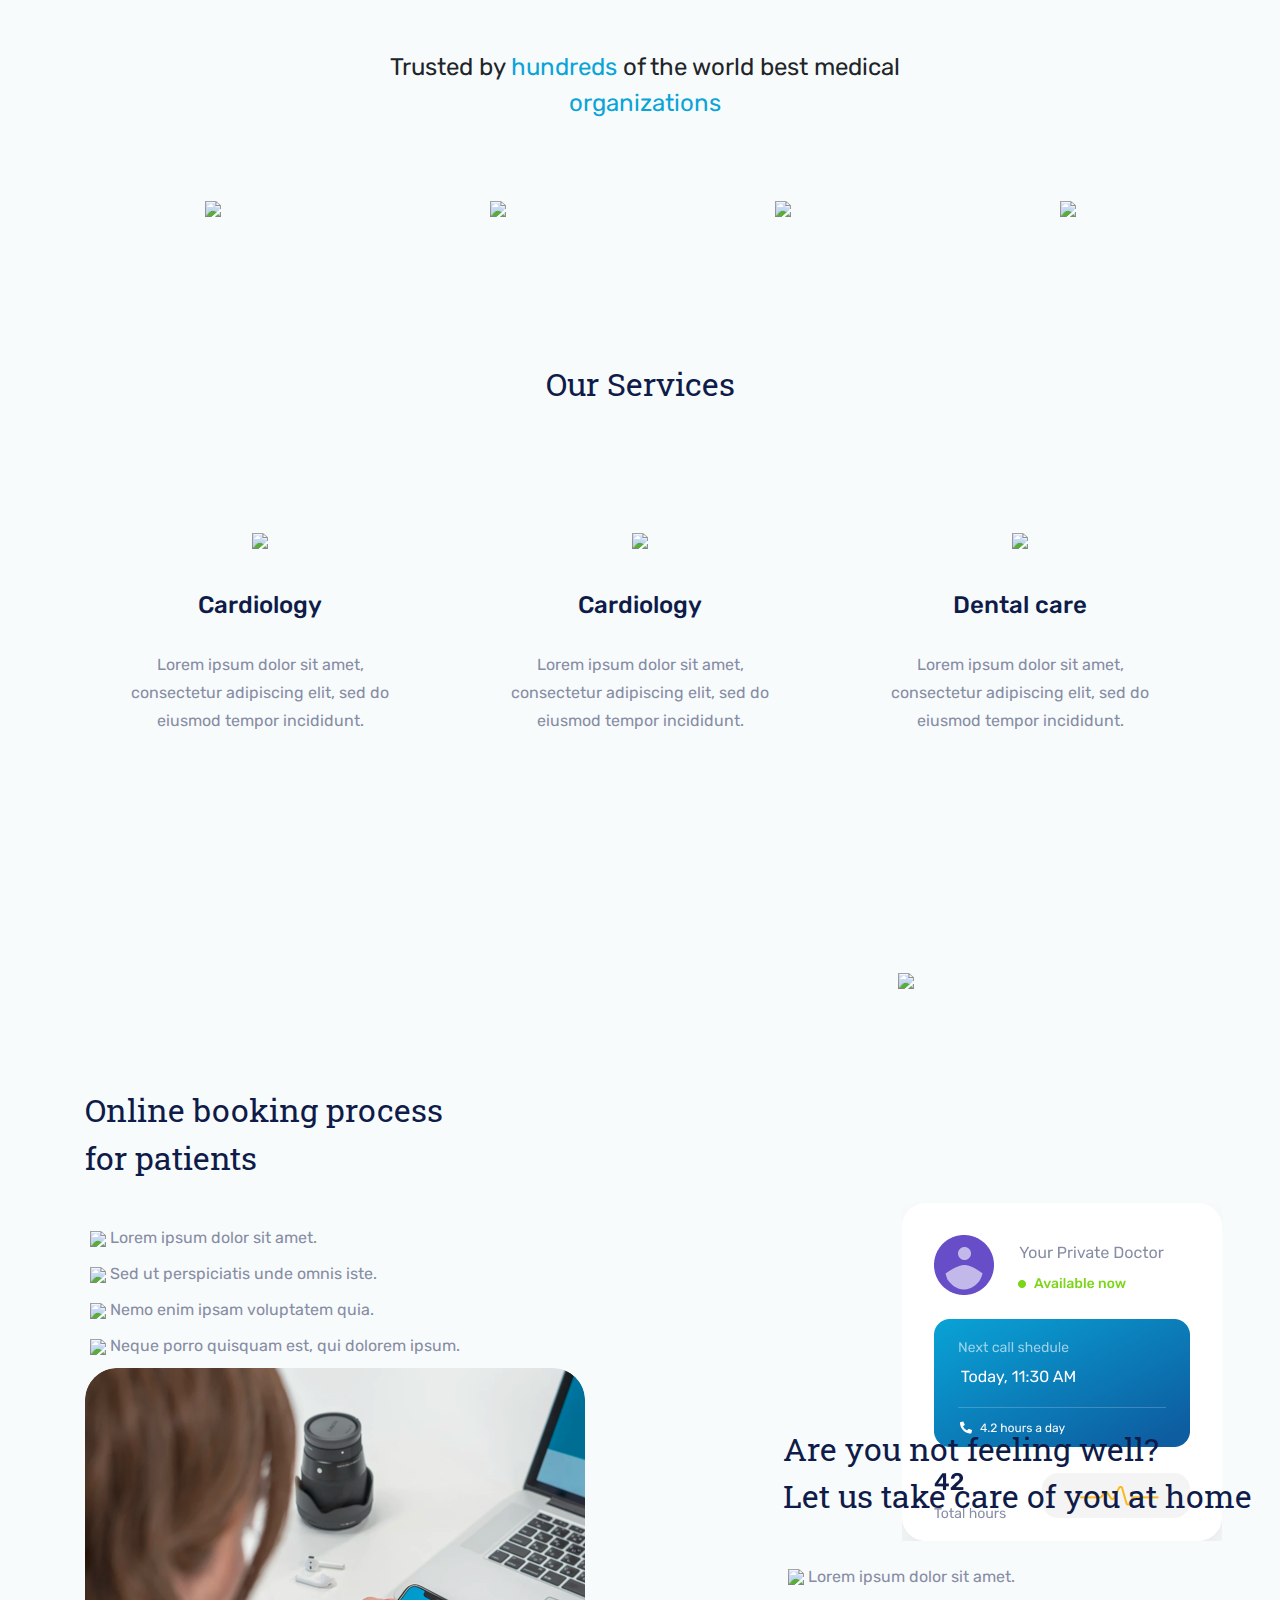
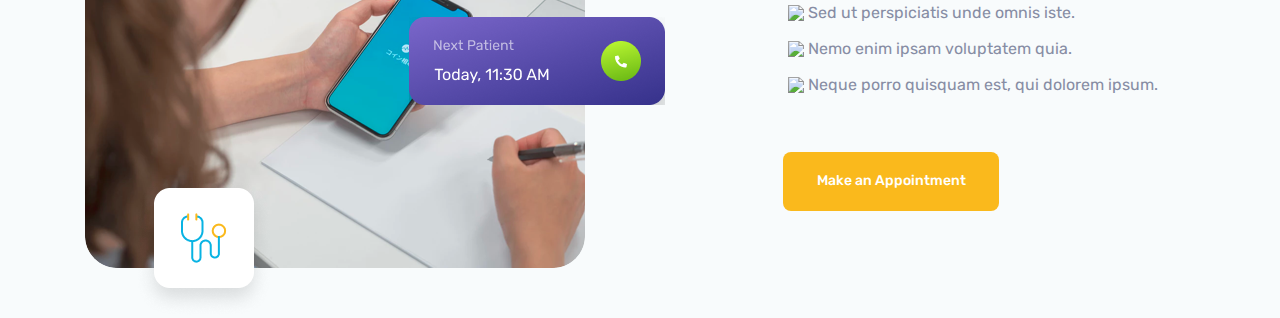
==== BodyHome.html @ 1191793e "BodyHome Parte 3" ====
<!DOCTYPE html>
<html lang="es-MX">
<head>
	<meta charset="UTF-8">
	<meta name="viewport" content="width=device-width, initial-scale=1.0">
	<title>HomeHealth</title>
	<link rel="stylesheet" href="https://stackpath.bootstrapcdn.com/bootstrap/4.5.2/css/bootstrap.min.css">
	<link rel="preconnect" href="https://fonts.gstatic.com">
	<link href="https://fonts.googleapis.com/css2?family=Roboto+Slab&family=Rubik:wght@400;500;700&display=swap" rel="stylesheet">
	<link rel="stylesheet" href="css/BodyHomeStyles.css">
</head>
<body>
	<div class="marcas">
		<div class="container">
			<div class="col-sm-6 offset-sm-3 text-center">
				
			<p id="Trusted">Trusted by <abc>hundreds</abc> of the world best
medical <abc>organizations</abc> </p>
			<div class="col-sm-3"></div>			
			</div>
		</div>
		<div class="container">
			<div class="row">
				
			<div class="col-sm-3 text-center">
				<img src="imagenes/marca_1.png">
			</div>
			<div class="col-sm-3 text-center">
				<img src="imagenes/marca_2.png">
			</div>
			<div class="col-sm-3 text-center">
				<img src="imagenes/marca_3.png">
			</div>
			<div class="col-sm-3 text-center">
				<img src="imagenes/marca_4.png">
			</div>
			</div>
		</div>
		<div class="our-service">
			
		<div class="container">
			<div class="col-sm-12 text-center">
				<h5>Our Services</h5>
			</div>
			<div class="row">
				<div class="col-sm-4 text-center"><img src="imagenes/servicio_1.png"></div>
				<div class="col-sm-4 text-center"><img src="imagenes/servicio_2.png"></div>
				<div class="col-sm-4 text-center"><img src="imagenes/servicio_3.png"></div>
			</div>
			<div class="row">
				<div class="col-sm-4 text-center">
					<h4>Cardiology</h4>
					<p>Lorem ipsum dolor sit amet, consectetur adipiscing elit, sed do eiusmod tempor incididunt.</p>
				</div>
				<div class="col-sm-4 text-center">
					<h4>Cardiology</h4>
					<p>Lorem ipsum dolor sit amet, consectetur adipiscing elit, sed do eiusmod tempor incididunt.</p>
				</div>
				<div class="col-sm-4 text-center">
					<h4>Dental care</h4>
					<p>Lorem ipsum dolor sit amet, consectetur adipiscing elit, sed do eiusmod tempor incididunt.</p>
				</div>
			</div>
		</div>
		</div>
	</div>
	<div class="Process">
		<div class="process_1">
			<div class="container">
				<div class="row">
					<div class="col-sm-4">
						<h4>Online booking process for patients</h4>
						<h5><img src="imagenes/palomita.png"> Lorem ipsum dolor sit amet.</h5>
						<h5><img src="imagenes/palomita.png"> Sed ut perspiciatis unde omnis iste.</h5>
						<h5><img src="imagenes/palomita.png"> Nemo enim ipsam voluptatem quia.</h5>
						<h5><img src="imagenes/palomita.png"> Neque porro quisquam est, qui dolorem ipsum.</h5>
					</div>
					<div class="col-sm-6 offset-sm-2 text-center">						
						<img id="doc" src="imagenes/Mask.png">
					</div>
						<img id="temporal" src="imagenes/temporal.png">
				</div>
			</div>
		</div>
		<div class="process_2">
			<div class="container">
				<div class="row">
						<div class="col-sm-7">						
						<img src="imagenes/Mask_2.png">
					</div>
					<div class="col-sm-5">
						<h4 id="feeling">Are you not feeling well? </h4>
						<h4>Let us take care of you at home</h4>
						<h5><img src="imagenes/palomita.png"> Lorem ipsum dolor sit amet.</h5>
						<h5><img src="imagenes/palomita.png"> Sed ut perspiciatis unde omnis iste.</h5>
						<h5><img src="imagenes/palomita.png"> Nemo enim ipsam voluptatem quia.</h5>
						<h5><img src="imagenes/palomita.png"> Neque porro quisquam est, qui dolorem ipsum.</h5>
						<h3>Make an Appointment</h3>
					</div>
					<img id="esteto" src="imagenes/esteto.png">
					<img id="temporal_2" src="imagenes/temporal_2.png">
				</div>
			</div>
		</div>
	</div>


</body>
</html>
---- css/BodyHomeStyles.css ----
body{
		background: rgba(141, 186, 201, 0.06)
}
.marcas{
	font-family: 'Rubik', sans-serif;
	font-size: 24px;
	font-weight: 400px;
}

#Trusted{
	margin-top: 9.4%;
	margin-left: 1.8%;
}
.marcas abc{
	color: #09A4D8;
	font-weight: 700px;
}
.marcas img{
	margin-top: 25%;
	margin-bottom: 2.7%;
}
.our-service h5 {
	margin-top: 13.1%;
	font-family: 'Roboto Slab', serif;
	font-weight: normal;
	font-size: 32px;
	color: #0F1C49;
}
.our-service img{
	margin-top: 34.6%;
}
.our-service h4{
	color: #0F1C49;
	margin-top: 9.2%;
	margin-bottom: 9%

}
.our-service p{
	color: #878DA4;
	font-size: 16px;
	font-weight: 400px;
	margin-bottom: 68%;
	line-height: 28px;
	width: 80%;
	margin-left: 10%;
}
.process_1 h4{
	color: #0F1C49;
	line-height: 48px;
	font-size: 32px;
	font-weight: normal;
	font-family: 'Roboto Slab', serif; 
	width: 110%;
	margin-bottom: 12%;
	margin-top: 32.4%;
}
.process_1 h5{
	font-size: 16px;
	font-weight: normal;
	font-family: 'Rubik', sans-serif;
	color: rgba(135, 141, 164, 1);
	width: 115%; 
	line-height: 28px;
	margin-left: 1.5%;
}
#doc{
 margin-left: -7%;
 margin-bottom: 41%;
}
#temporal{
 position: absolute;
 right: 4.5%;
 margin-top: 18%;
}
.process_2 h4{
	color: #0F1C49;
	line-height: 48px;
	font-size: 32px;
	font-weight: normal;
	font-family: 'Roboto Slab', serif; 
	margin-left: 7.5%;
	width: 110%;
	margin-bottom: 9.5%;
}
#feeling{
	margin-top: 12.7%;
	margin-bottom: -.1%;
}
.process_2 h5{
	font-size: 16px;
	font-weight: normal;
	font-family: 'Rubik', sans-serif;
	color: rgba(135, 141, 164, 1);
	line-height: 28px;
	margin-left: 8.6%;
}
.process_2 h3{
	color: #FFFFFF;
	font-size: 14px;
	font-family: 'Rubik', sans-serif;
	font-weight: 500px;
	background-color: #FAB91C;
	padding-right: 7%;
	padding-left: 7%;
	position: absolute;
	margin-left: 7%;
	padding-top: 4.5%;
	padding-bottom: 4.4%;
	margin-top: 9.5%;
	border-radius: 8px;
}
.process_2 h3:hover{
	color: #08B3E3;

}
#esteto{
	position: absolute;
	margin-top: 32%;
	margin-left: 5%;
}
#temporal_2{
	position: absolute;
	margin-top: 19.4%;
	margin-left: 26.5%;
}
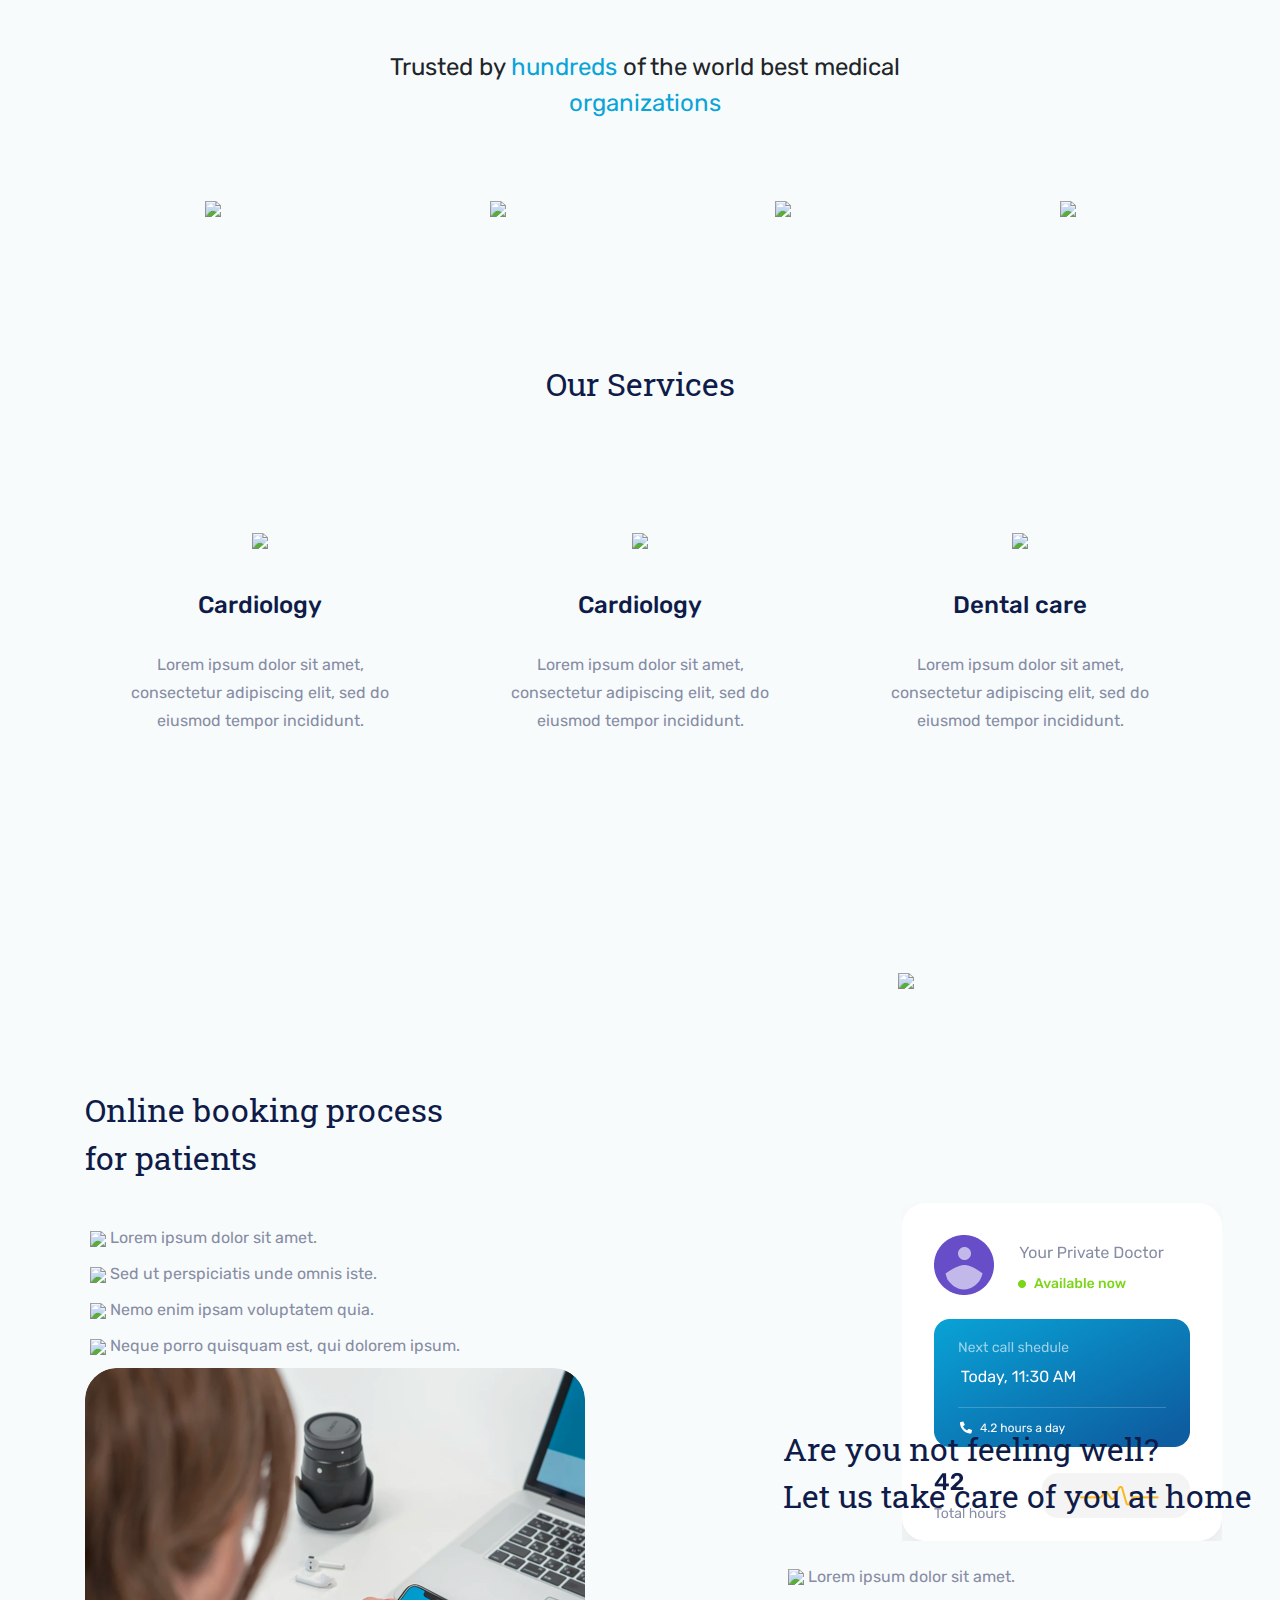
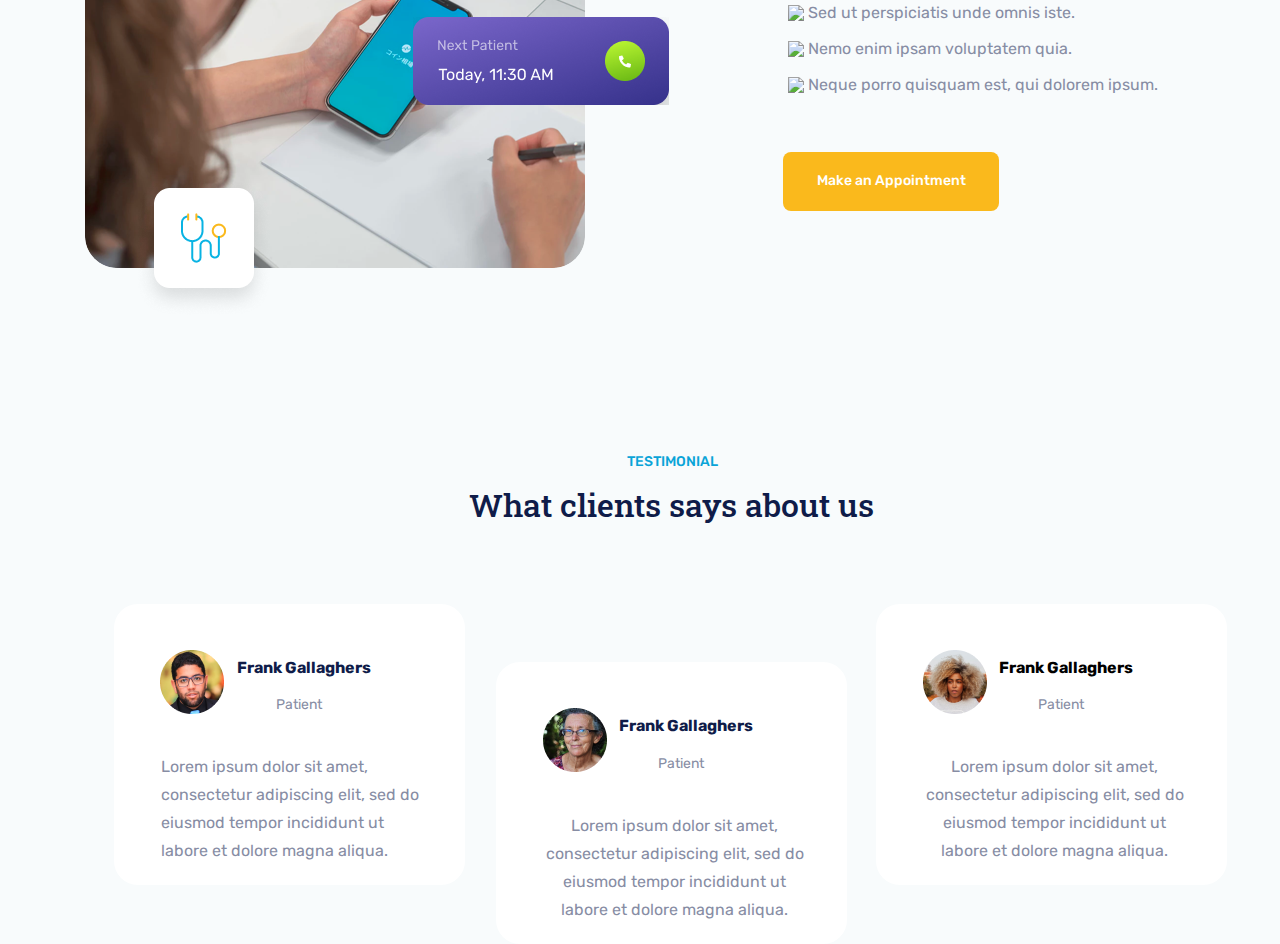
==== commit 7035fc5e: "Merge branch 'main' of https://github.com/Software-del-primer-cuatrimestre/Proyecto-de-Sketch-del-3e" ====
--- a/BodyHome.html
+++ b/BodyHome.html
@@ -103,6 +103,53 @@
 			</div>
 		</div>
 	</div>
+	<div class="testimonial">
+
+		<div class="container">
+			<div class="col-sm-12 text-center">
+				<h5>TESTIMONIAL</h5>
+			</div>
+			<div class="col-sm-12 text-center">
+				<h4>What clients says about us</h4>
+			</div>
+		</div>
+		<div class="container-fluid">
+				<div class="row cards">
+  <div class="col-sm-4">
+    <div id="card_1" class="card">
+      <div class="card-body">
+      	<img id="frank_1" src="imagenes/Frank.png">
+        <h5 class="card-title text-center">Frank Gallaghers</h5>
+        <h4 class="card-title text-center">Patient</h4>
+        <p class="card-text">Lorem ipsum dolor sit amet, consectetur adipiscing elit, sed do eiusmod tempor incididunt ut labore et dolore magna aliqua. </p>
+      </div>
+    </div>
+  </div>
+  <div class="col-sm-4">
+    <div id="card_2" class="card">
+      <div class="card-body">
+      	<img id="frank_1" src="imagenes/Frank_2.png">
+        <h5 class="card-title text-center">Frank Gallaghers</h5>
+        <h4 class="card-title text-center">Patient</h4>
+        <p class="card-text text-center">Lorem ipsum dolor sit amet, consectetur adipiscing elit, sed do eiusmod tempor incididunt ut labore et dolore magna aliqua. </p>
+      </div>
+    </div>
+  </div>
+  <div class="col-sm-4">
+    <div id="card_3" class="card">
+      <div class="card-body">
+      	<img id="frank_1" src="imagenes/Frank_3.png">
+        <h5 class="card-title text-center">Frank Gallaghers</h5>
+        <h4 class="card-title text-center">Patient</h4>
+        <p class="card-text text-center">Lorem ipsum dolor sit amet, consectetur adipiscing elit, sed do eiusmod tempor incididunt ut labore et dolore magna aliqua. </p>
+      </div>
+    </div>
+  </div>
+</div>	
+			</div>
+
+		</div>
+	</div>
 
 
 </body>
--- a/css/BodyHomeStyles.css
+++ b/css/BodyHomeStyles.css
@@ -121,5 +121,80 @@
 #temporal_2{
 	position: absolute;
 	margin-top: 19.4%;
-	margin-left: 26.5%;
+	margin-left: 26.8%;
+}
+.testimonial h5{
+	color: #09A4D8;
+	line-height: 24px;
+	font-size: 14px;
+	font-weight: 500px;
+	font-family: 'Rubik', sans-serif; 
+	margin-top: 16.8%;
+	margin-left: 6%;
+}
+.testimonial h4{
+	color: #0F1C49;
+	line-height: 48px;
+	font-family: 'Roboto Slab', serif; 
+	font-size: 32px;
+	font-weight: 400px;
+	margin-top: -.1%; 
+	margin-left: 5.8%;
+}
+#frank_1{
+	position: absolute;
+	margin-top: 7.4%;
+	margin-left: 7.5%;
+}
+.card h5{
+	color: #0F1C49;
+	font-size: 16px;
+	font-weight: bold;
+	line-height: 28px;
+	font-family: 'Rubik', sans-serif; 
+	margin-top: 9.7%;
+	margin-left: 9%; 
+}
+#card_3 h5{
+	font-weight: 500px;
+	color: #000000;
+}
+.card h4{
+	color: #878DA4;
+	font-size: 14px;
+	font-weight: normal;
+	line-height: 24px;
+	font-family: 'Rubik', sans-serif;  
+}
+.card p{
+	color: #878DA4;
+	font-size: 16px;
+	font-weight: normal;
+	font-family: 'Rubik', sans-serif;   
+	line-height: 28px;
+	margin-top: 11.5%;
+	margin-left: 8.5%;
+	width: 85%;
+}
+.cards {
+	margin-top: 6%;
+}
+.card{
+	width: 88.5%;
+}
+#card_1{
+	margin-left: 25%;
+	border: transparent;
+	border-radius: 24px;
+}
+#card_2{
+	margin-left: 13.75%;
+	margin-top: 14.7%;
+	border: transparent;
+	border-radius: 24px;
+}
+#card_3{
+	margin-left: 2%;
+	border: transparent;
+	border-radius: 24px;
 }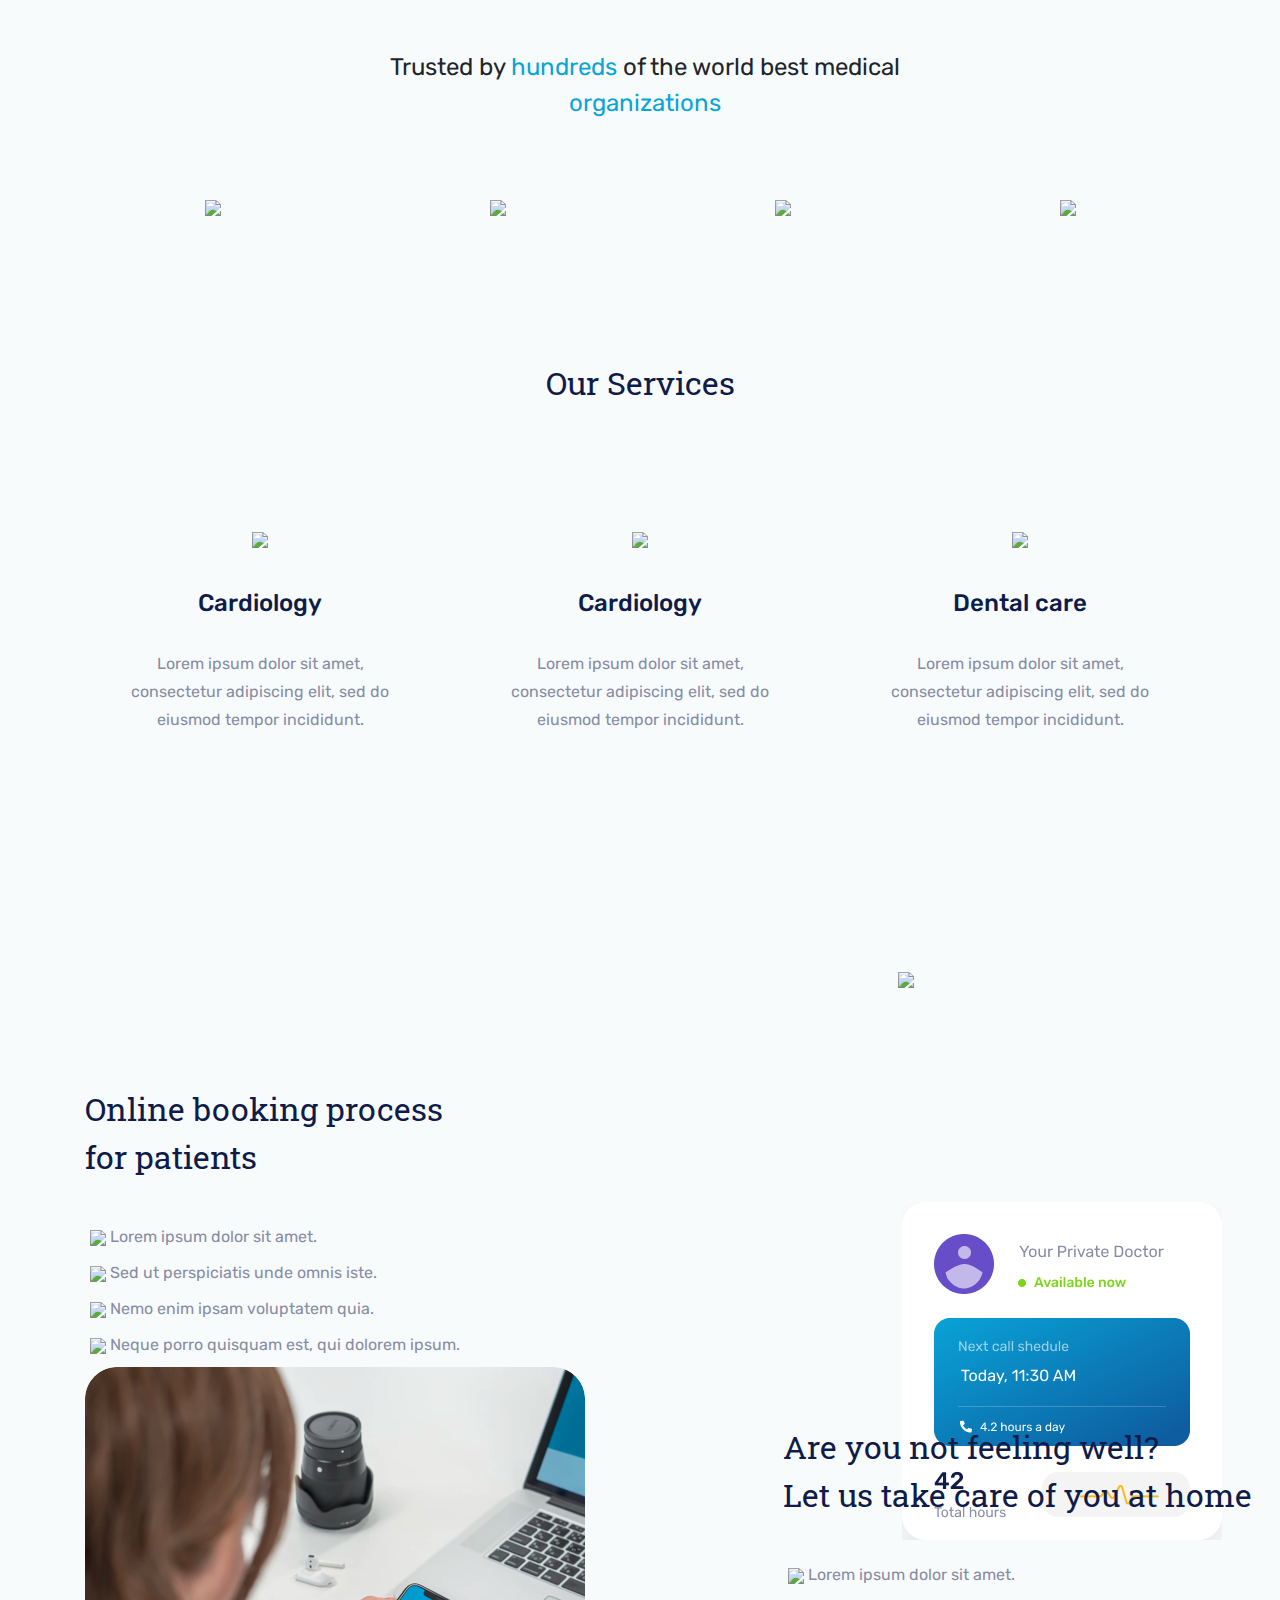
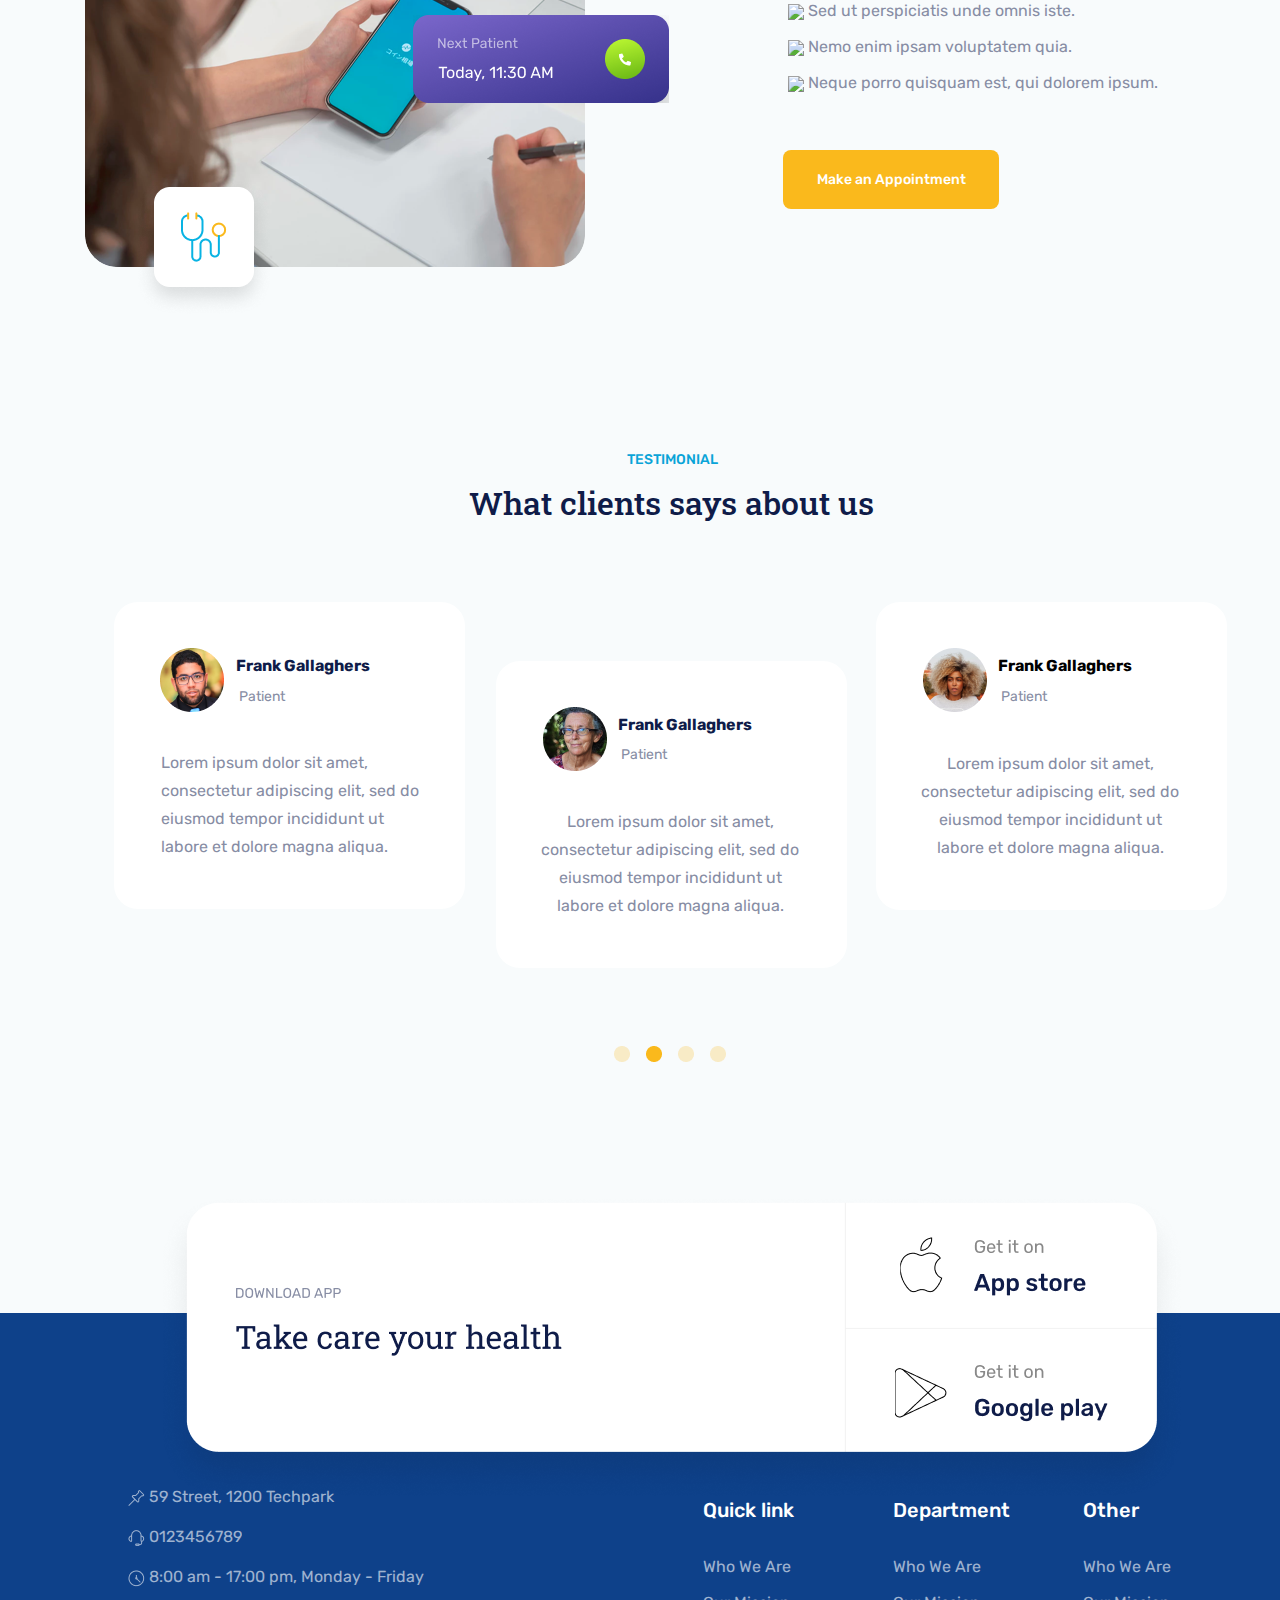
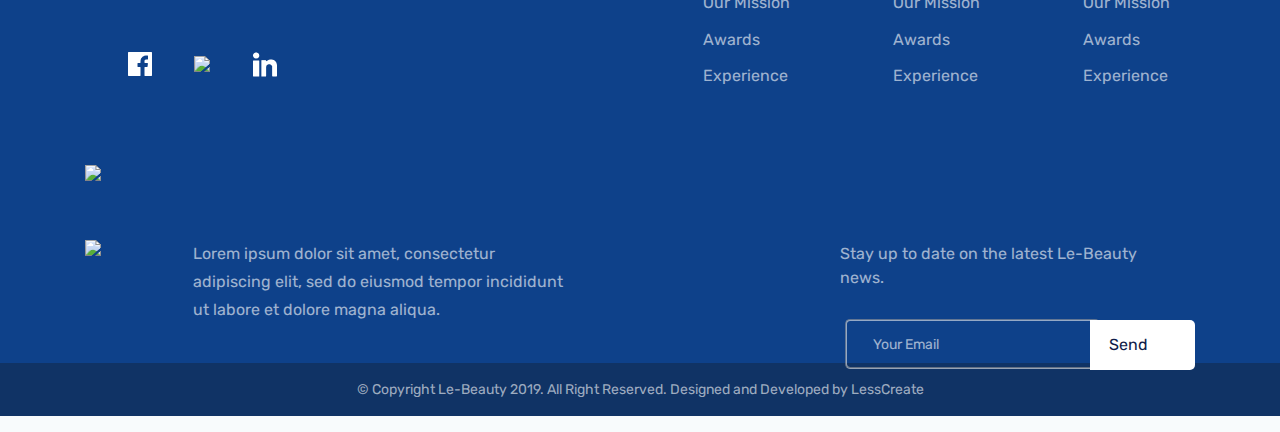
==== commit d30c26cb: "BodyHome Parte 5" ====
--- a/BodyHome.html
+++ b/BodyHome.html
@@ -48,15 +48,15 @@
 				<div class="col-sm-4 text-center"><img src="imagenes/servicio_3.png"></div>
 			</div>
 			<div class="row">
+				<div id="Cardiology" class="col-sm-4 text-center">
+					<h4>Cardiology</h4>
+					<p>Lorem ipsum dolor sit amet, consectetur adipiscing elit, sed do eiusmod tempor incididunt.</p>
+				</div>
 				<div class="col-sm-4 text-center">
 					<h4>Cardiology</h4>
 					<p>Lorem ipsum dolor sit amet, consectetur adipiscing elit, sed do eiusmod tempor incididunt.</p>
 				</div>
-				<div class="col-sm-4 text-center">
-					<h4>Cardiology</h4>
-					<p>Lorem ipsum dolor sit amet, consectetur adipiscing elit, sed do eiusmod tempor incididunt.</p>
-				</div>
-				<div class="col-sm-4 text-center">
+				<div id="Dental" class="col-sm-4 text-center">
 					<h4>Dental care</h4>
 					<p>Lorem ipsum dolor sit amet, consectetur adipiscing elit, sed do eiusmod tempor incididunt.</p>
 				</div>
@@ -147,7 +147,100 @@
   </div>
 </div>	
 			</div>
-
+			<div class="puntos">
+				
+			<div class="container">
+				<div class="col-sm-12 text-center">
+					
+				<img src="imagenes/puntos.png">
+				</div>
+			</div>
+			</div>
+			<div class="apps">
+				<div class="container">
+					    <div class="col-sm-11 offset-sm-1">
+					    	<img src="imagenes/apps_temporal.png">
+						</div>
+				</div>
+			</div>
+
+		</div>
+	</div>
+		<div class="BottomHome">
+		<div class="container">
+			<div class="info">
+					<p><img src="imagenes/mark.png">  59 Street, 1200 Techpark</p>
+					<p><img src="imagenes/phone.png">  0123456789</p>
+					<p><img src="imagenes/clock.png"> 8:00 am - 17:00 pm, Monday - Friday</p>
+				<div class="redes_sociales">
+					<img src="imagenes/facebook.png"> <img src="imagenes/insta.png"> <img src="imagenes/Linkedin.png">
+				</div>
+			</div>
+			<div class="row columnas">
+				<div class="col-sm-6">
+				</div>
+				<div class="col-sm-6">
+					<div class="row">
+						<div class="col-sm-3 offset-sm-1">
+							<h4>Quick link</h4>
+							<p>Who We Are</p>
+							<p>Our Mission</p>
+							<p>Awards</p>
+							<p>Experience</p>
+						</div>
+						<div class="col-sm-3 offset-sm-1">
+							<h4>Department</h4>
+							<p>Who We Are</p>
+							<p>Our Mission</p>
+							<p>Awards</p>
+							<p>Experience</p>
+						</div>
+						<div class="col-sm-3 offset-sm-1">
+							<h4>Other</h4>
+							<p>Who We Are</p>
+							<p>Our Mission</p>
+							<p>Awards</p>
+							<p>Experience</p>
+						</div>
+					</div>
+				</div>			
+			</div>
+			<div class="divisor">
+				<img src="imagenes/Rectangle.png">
+			</div>
+			<div class="seccion2">
+				<div class="stay_up">
+					<div class="col-sm-4 offset-sm-8">
+						<p>Stay up to date on the latest Le-Beauty news.</p>
+					</div>
+					<div class="row">
+						<div class="col-sm-3 offset-sm-8">
+						<p id="YourEmail">Your Email</p>
+							
+						</div>
+						<div class="col-sm-1">
+						<p id="Send">Send</p>
+							
+						</div>
+					</div>
+				</div>
+				<div class="row about_us">
+					
+				<div class="col-sm-1">
+					<img src="imagenes/logo.png">
+				</div>
+				<div class="col-sm-5">
+					<p id="Lorem"> Lorem ipsum  dolor  sit amet, consectetur  adipiscing elit, sed do eiusmod tempor incididunt ut labore et dolore magna aliqua. </p>
+				</div>
+				</div>
+			</div>
+		</div>
+	</div>
+	<div class="copyright">
+		<div class="container">
+			<div class="col-sm-12 text-center">
+				<p>© Copyright Le-Beauty 2019. All Right Reserved. Designed and Developed by LessCreate</p>
+			</div>
 		</div>
 	</div>
 
--- a/css/BodyHomeStyles.css
+++ b/css/BodyHomeStyles.css
@@ -16,7 +16,7 @@
 	font-weight: 700px;
 }
 .marcas img{
-	margin-top: 25%;
+	margin-top: 24.5%;
 	margin-bottom: 2.7%;
 }
 .our-service h5 {
@@ -44,6 +44,7 @@
 	width: 80%;
 	margin-left: 10%;
 }
+
 .process_1 h4{
 	color: #0F1C49;
 	line-height: 48px;
@@ -153,7 +154,7 @@
 	line-height: 28px;
 	font-family: 'Rubik', sans-serif; 
 	margin-top: 9.7%;
-	margin-left: 9%; 
+	margin-left: 8.5%; 
 }
 #card_3 h5{
 	font-weight: 500px;
@@ -165,6 +166,8 @@
 	font-weight: normal;
 	line-height: 24px;
 	font-family: 'Rubik', sans-serif;  
+	margin-top: -2.5%;
+	margin-left: -18%;
 }
 .card p{
 	color: #878DA4;
@@ -172,9 +175,10 @@
 	font-weight: normal;
 	font-family: 'Rubik', sans-serif;   
 	line-height: 28px;
-	margin-top: 11.5%;
-	margin-left: 8.5%;
+	margin-top: 13.2%;
+	margin-left: 7%;
 	width: 85%;
+	padding-bottom: 9%;
 }
 .cards {
 	margin-top: 6%;
@@ -197,4 +201,126 @@
 	margin-left: 2%;
 	border: transparent;
 	border-radius: 24px;
-}+}
+#card_1 p{
+	margin-left: 8.5%;
+	margin-top: 13%;
+}
+.puntos img{
+	margin-top: 7.2%;
+	margin-left: 5.5%;
+}
+.apps{
+	position: relative;
+}
+.apps img {
+	position: absolute;
+	z-index: 1;
+	margin-left: -3.6%;
+	margin-top: 12.8%;
+}
+.BottomHome {
+	margin-top: 19.6%;
+	background: #0E418A;
+	position: relative;
+	width: 100%;
+	height: 100%;
+	left: 0px;
+	font-family: 'Rubik', sans-serif;
+	font-weight: normal;
+	color: #FFFFFF;
+	font-size: 16px;
+}
+.BottomHome p{
+	opacity: 60%;
+}
+.BottomHome h4{
+	margin-top: 165%;	
+	margin-bottom: 27%;
+	font-size: 20px;
+}
+.columnas p{
+	margin-bottom: 10%;
+	line-height: 28px;
+	font-size: 16px;
+	font-weight: normal;
+	font-family: 'Rubik', sans-serif;
+	margin-bottom: 7.5%;
+
+}
+.info {
+	left: 10%;
+	position: absolute;
+	padding-top: 13.5%;
+	width: 30%;
+}
+.info img{
+	position: ;
+}
+.redes_sociales img{
+	padding-right: 10%;
+	margin-top: 12%;
+}
+.divisor img{
+	padding-top: 6%;
+}
+.about_us img{
+	margin-top: 90.5%;
+	margin-bottom: 165%;
+}
+.about_us p{
+	margin-top: 13.3%;
+	margin-left: 3%;
+	line-height: 28px;
+	width: 85%;
+}
+.seccion2{
+	position: relative;
+}
+.stay_up{
+	position: absolute;
+	width: 100%;
+	margin-top: 5.5%;
+	margin-bottom: 10%;
+}
+#YourEmail{
+	border-color: #FFFFFF;
+	border: groove;
+	border-width: 2px;
+	padding: 5%;
+	font-size: 14px;
+	border-radius: 5px;
+	margin-top: 5%;
+	padding-left: 10%;
+	padding-right: 50%;
+}
+#Send{
+	background: #FFFFFF;
+	color: #0F1C49;
+	opacity: 100%;
+	margin-top: 21%;
+	padding-top: 20%;
+	padding-bottom: 20%;
+	padding-left: 30%;
+	padding-right: 0%;
+	margin-left: -62%;
+	font-weight: 500px;
+	border-top-right-radius: 5px;
+	border-bottom-right-radius: 5px;
+}
+#Lorem {
+ 	margin-right: 13%
+ 	font-size: 16px;
+}
+.copyright{
+	background: #103365;
+	height: 100%;
+}
+.copyright p{
+	padding-top: 1.5%;
+	padding-bottom: 1.5%;
+	font-size: 14px;
+	color: rgba(255, 255, 255, 0.6);
+	font-weight: normal;
+	font-family: 'Rubik', sans-serif; 
+}
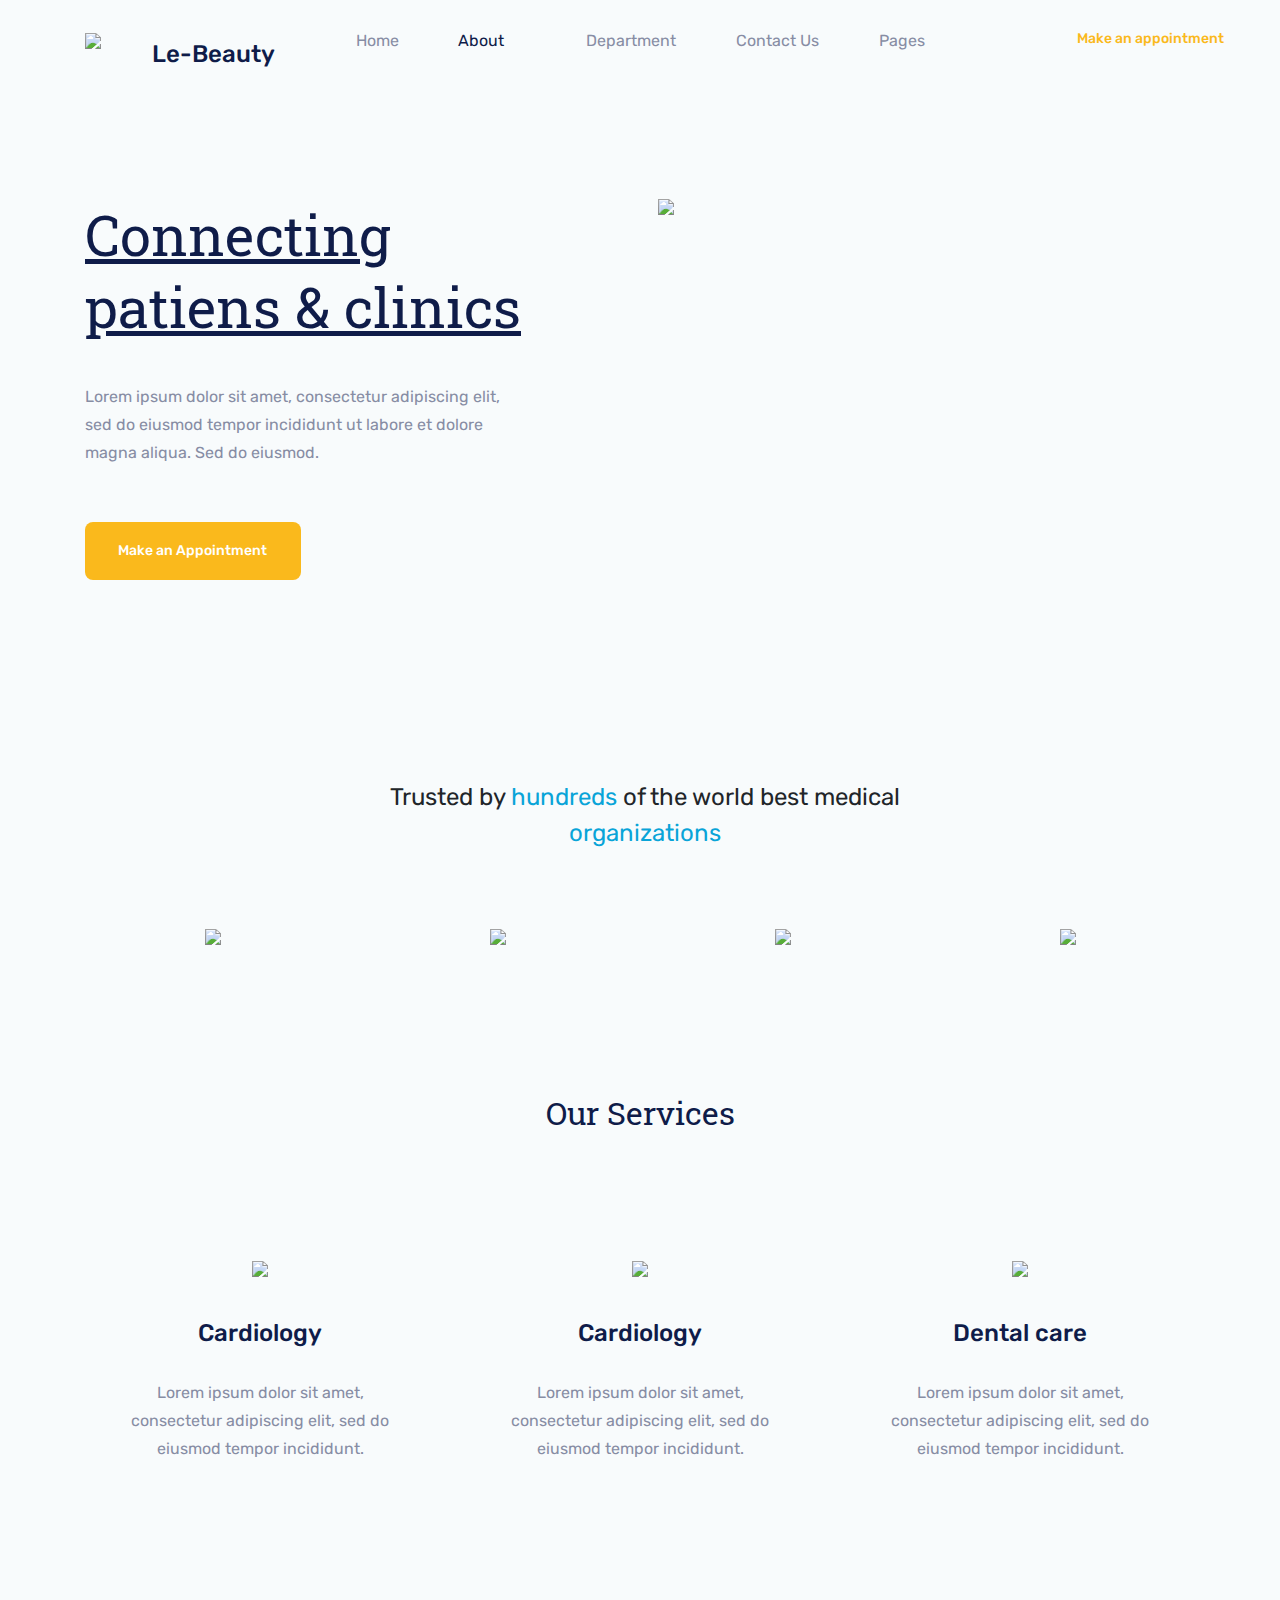
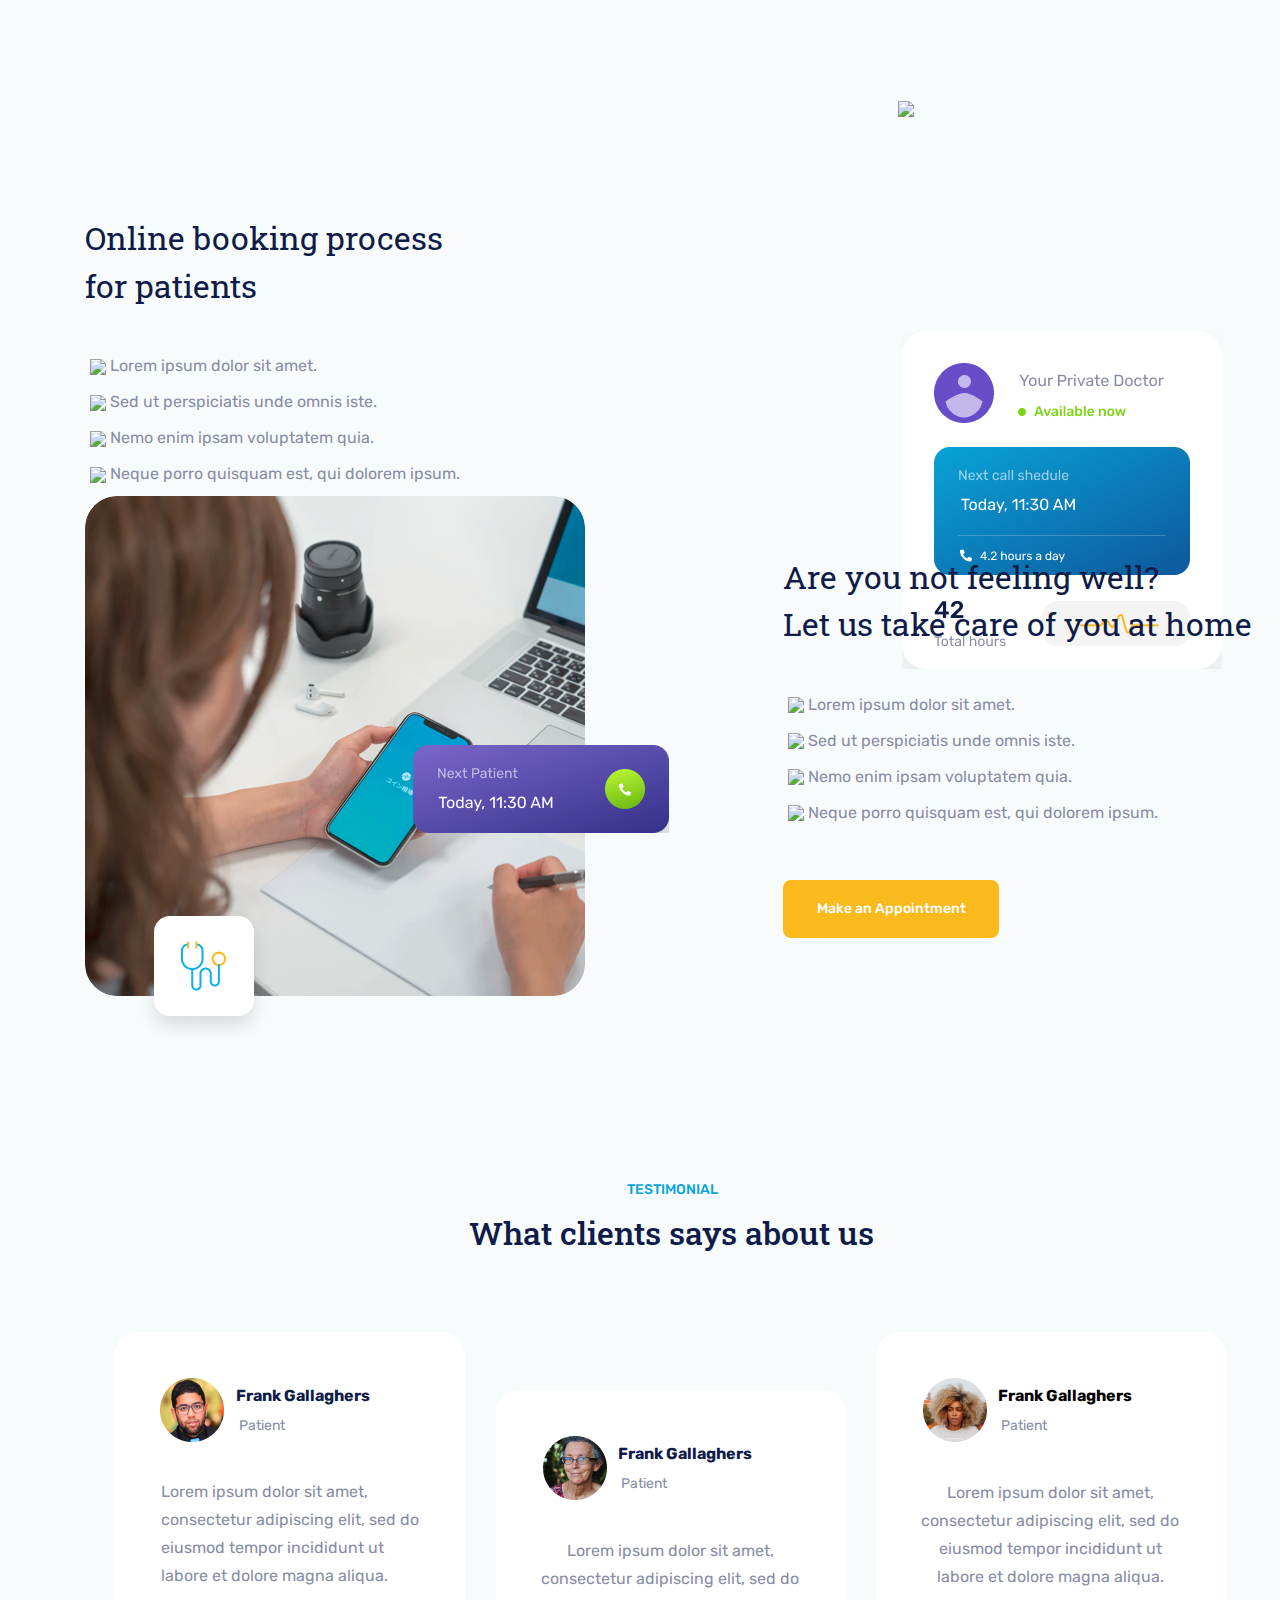
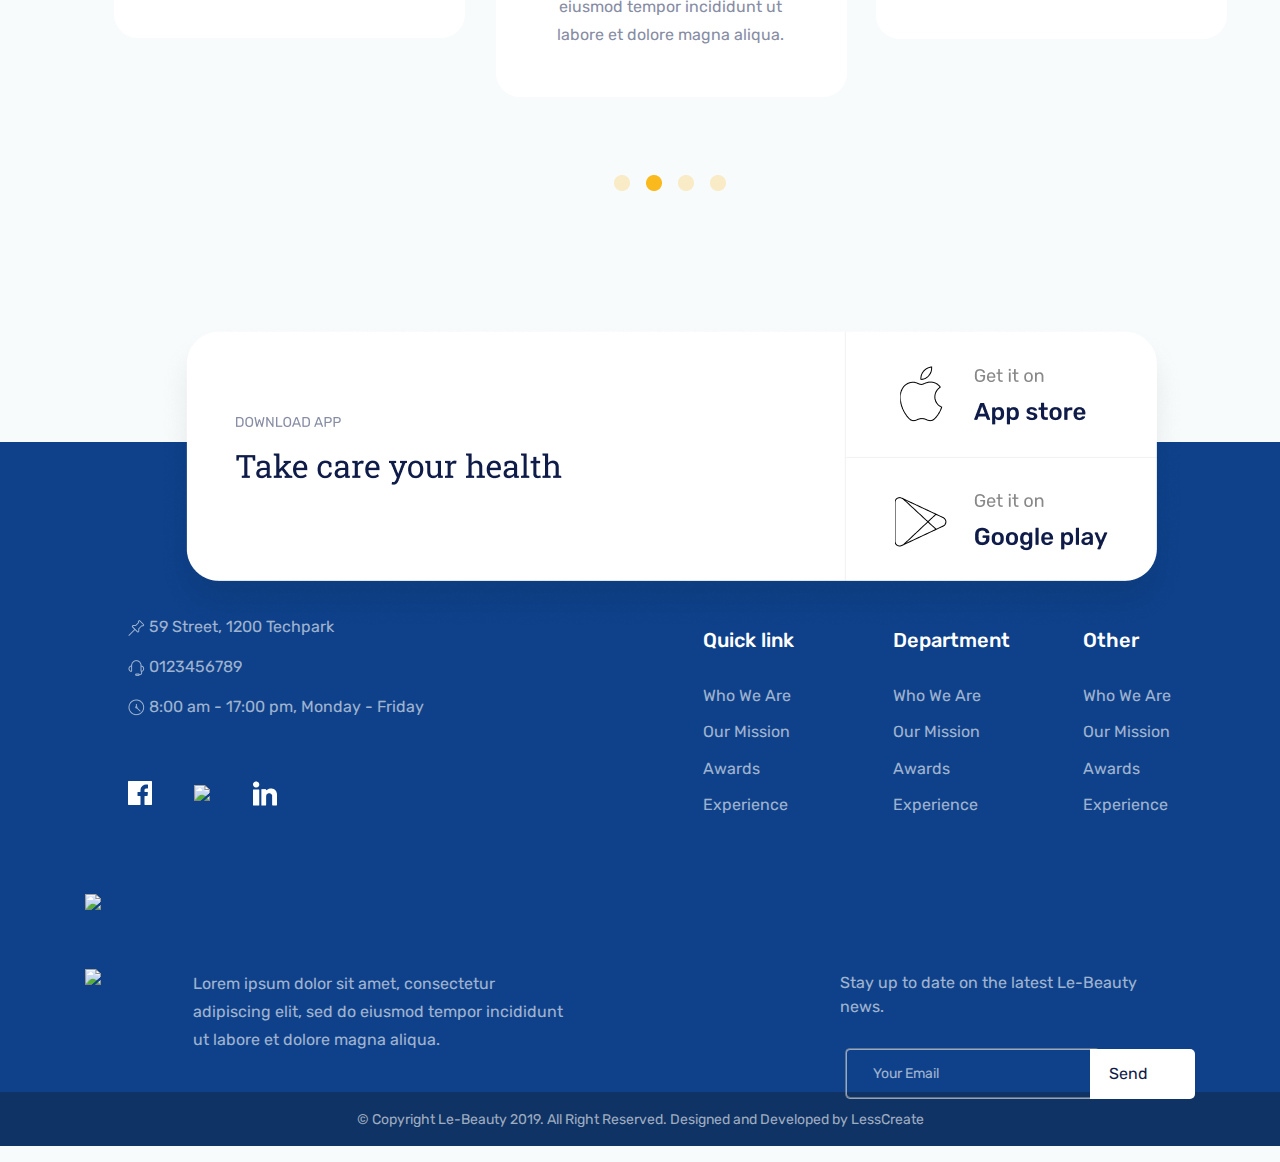
==== commit 24327d8a: ":D" ====
--- a/BodyHome.html
+++ b/BodyHome.html
@@ -8,30 +8,76 @@
 	<link rel="preconnect" href="https://fonts.gstatic.com">
 	<link href="https://fonts.googleapis.com/css2?family=Roboto+Slab&family=Rubik:wght@400;500;700&display=swap" rel="stylesheet">
 	<link rel="stylesheet" href="css/BodyHomeStyles.css">
+
 </head>
 <body>
+	<div class="menú">
+		<div class="container">
+			<div class="row linea_menú">
+				<div class="col-sm-1 col-2">
+					<img src="imagenes/logo_menú.png"> 
+				</div>
+				<div class="col-sm-2 col-5">
+					<h5> Le-Beauty</h5>
+				</div>
+				<div class="col-sm-6 col-11 text-center">
+					<nav>
+						<ul class="nav">
+							<li class="nav-item"><a href="BodyHome.html" class="nav-link_Home">Home</a></li>
+							<li class="nav-item"><a href="AboutUsBody.html" class="nav-link_About">About</a></li>
+							<li class="nav-item"><a href="BodyDepartment.html" class="nav-link_Department">Department</a></li>
+							<li class="nav-item"><a href="ContactUsBody.html" class="nav-link_Contact_Us">Contact Us</a></li>
+							<li class="nav-item"><a href="#" class="nav-link_Pages">Pages</a></li>
+						</ul>
+					</nav>
+				</div>
+				<div class="col-sm-3 col-4">
+					<nav>
+						<ul class="nav">
+							<li class="nav-item"><a href="#" class="nav-link_Appointment">Make an appointment</a></li>
+						</ul>
+					</nav>
+				</div>
+			</div>
+		</div>
+	</div>
+	<div class="connecting">
+		<div class="container">
+			<div class="row">
+				
+			<div class="col-sm-5 col-5">
+				<h1>Connecting patiens & clinics</h1>
+				<p>Lorem ipsum dolor sit amet, consectetur adipiscing elit, sed do eiusmod tempor incididunt ut labore et dolore magna aliqua. Sed do eiusmod. </p>
+				<h3>Make an Appointment</h3>
+			</div>
+			<div class="col-7">
+				<img src="imagenes/Home_img_top.png">
+			</div>
+			</div>
+		</div>
+	</div>
 	<div class="marcas">
 		<div class="container">
-			<div class="col-sm-6 offset-sm-3 text-center">
+			<div class="col-sm-6 offset-sm-3 col-12 text-center">
 				
 			<p id="Trusted">Trusted by <abc>hundreds</abc> of the world best
 medical <abc>organizations</abc> </p>
-			<div class="col-sm-3"></div>			
-			</div>
-		</div>
-		<div class="container">
-			<div class="row">
-				
-			<div class="col-sm-3 text-center">
+			<div class="col-3"></div>			
+			</div>
+		</div>
+		<div class="container">
+			<div class="row logos_marcas">
+				
+			<div class="col-6 col-sm-3 text-center">
 				<img src="imagenes/marca_1.png">
 			</div>
-			<div class="col-sm-3 text-center">
+			<div class="col-6 col-sm-3 text-center">
 				<img src="imagenes/marca_2.png">
 			</div>
-			<div class="col-sm-3 text-center">
+			<div class="col-6 col-sm-3 text-center">
 				<img src="imagenes/marca_3.png">
 			</div>
-			<div class="col-sm-3 text-center">
+			<div class="col-6 col-sm-3 text-center">
 				<img src="imagenes/marca_4.png">
 			</div>
 			</div>
@@ -39,13 +85,13 @@
 		<div class="our-service">
 			
 		<div class="container">
-			<div class="col-sm-12 text-center">
+			<div class="col-12 text-center">
 				<h5>Our Services</h5>
 			</div>
 			<div class="row">
-				<div class="col-sm-4 text-center"><img src="imagenes/servicio_1.png"></div>
-				<div class="col-sm-4 text-center"><img src="imagenes/servicio_2.png"></div>
-				<div class="col-sm-4 text-center"><img src="imagenes/servicio_3.png"></div>
+				<div class="col-4 text-center"><img src="imagenes/servicio_1.png"></div>
+				<div class="col-4 text-center"><img src="imagenes/servicio_2.png"></div>
+				<div class="col-4 text-center"><img src="imagenes/servicio_3.png"></div>
 			</div>
 			<div class="row">
 				<div id="Cardiology" class="col-sm-4 text-center">
@@ -86,7 +132,7 @@
 			<div class="container">
 				<div class="row">
 						<div class="col-sm-7">						
-						<img src="imagenes/Mask_2.png">
+						<img id="Mask_2" src="imagenes/Mask_2.png">
 					</div>
 					<div class="col-sm-5">
 						<h4 id="feeling">Are you not feeling well? </h4>
@@ -115,7 +161,7 @@
 		</div>
 		<div class="container-fluid">
 				<div class="row cards">
-  <div class="col-sm-4">
+  <div class="col-sm-4 col-12">
     <div id="card_1" class="card">
       <div class="card-body">
       	<img id="frank_1" src="imagenes/Frank.png">
@@ -125,7 +171,7 @@
       </div>
     </div>
   </div>
-  <div class="col-sm-4">
+  <div class="col-sm-4 col-12">
     <div id="card_2" class="card">
       <div class="card-body">
       	<img id="frank_1" src="imagenes/Frank_2.png">
@@ -135,7 +181,7 @@
       </div>
     </div>
   </div>
-  <div class="col-sm-4">
+  <div class="col-sm-4 col-12">
     <div id="card_3" class="card">
       <div class="card-body">
       	<img id="frank_1" src="imagenes/Frank_3.png">
--- a/css/BodyHomeStyles.css
+++ b/css/BodyHomeStyles.css
@@ -1,6 +1,189 @@
+html{
+    overflow-x: hidden;
+}
 body{
 		background: rgba(141, 186, 201, 0.06)
 }
+.menú h5{
+position: absolute;
+margin-top: 18.5%;
+margin-left: -15%;
+font-family: Rubik;
+font-style: normal;
+font-weight: 500;
+font-size: 24px;
+line-height: 38px;
+color: #0F1C49;
+}
+.menú img{
+	margin-top: 51%;
+}
+.nav-link_Home{
+position: absolute;
+height: 28px;
+left: 0%;
+right: 92.28%;
+top: 55%;
+
+font-family: Rubik;
+font-style: normal;
+font-weight: normal;
+font-size: 16px;
+line-height: 28px;
+/* identical to box height, or 175% */
+
+
+color: #878DA4;
+}
+.nav-link_About{
+position: absolute;
+height: 56px;
+left: 14.25%;
+right: 70%;
+top: 55%;
+
+font-family: Rubik;
+font-style: normal;
+font-weight: normal;
+font-size: 16px;
+line-height: 28px;
+/* or 175% */
+
+
+color: #0F1C49;
+
+}
+.nav-link_Department{
+position: absolute;
+height: 28px;
+left: 40.53%;
+right: 43.68%;
+top: 55%;
+
+font-family: Rubik;
+font-style: normal;
+font-weight: normal;
+font-size: 16px;
+line-height: 28px;
+/* identical to box height, or 175% */
+
+
+color: #878DA4;
+}
+.nav-link_Contact_Us{
+position: absolute;
+height: 28px;
+left: 66.84%;
+right: 18.6%;
+top: 55%;
+
+font-family: Rubik;
+font-style: normal;
+font-weight: normal;
+font-size: 16px;
+line-height: 28px;
+/* identical to box height, or 175% */
+
+
+color: #878DA4;
+
+}
+.nav-link_Pages{
+position: absolute;
+height: 28px;
+left: 91.93%;
+right: 0%;
+top: 55%;
+
+font-family: Rubik;
+font-style: normal;
+font-weight: normal;
+font-size: 16px;
+line-height: 28px;
+/* identical to box height, or 175% */
+
+
+color: #878DA4;
+}
+.nav-link_Appointment{
+	position: absolute;
+height: 17px;
+left: 53.5%;
+right: 15.24%;
+top: 62%;
+width: 110%;
+font-family: Rubik;
+font-style: normal;
+font-weight: 500;
+font-size: 14px;
+line-height: 17px;
+/* identical to box height */
+
+display: flex;
+align-items: center;
+
+color: #FAB91C;
+}
+.connecting h1{
+width: 110%;
+height: 144px;
+left: 0%;
+right: 1.36%;
+margin-top: 33.5%;
+
+font-family: Roboto Slab;
+font-style: normal;
+font-weight: normal;
+font-size: 56px;
+line-height: 72px;
+/* or 129% */
+
+text-decoration-line: underline; 
+
+color: #0F1C49;
+}
+.connecting p{
+width: 416px;
+height: 84px;
+left: 135px;
+margin-top: 9.2%;
+font-family: Rubik;
+font-style: normal;
+font-weight: normal;
+font-size: 16px;
+line-height: 28px;
+/* or 175% */
+
+display: flex;
+align-items: center;
+
+color: #878DA4;
+
+}
+.connecting h3{
+	color: #FFFFFF;
+	font-size: 14px;
+	font-family: 'Rubik', sans-serif;
+	font-weight: 500px;
+	background-color: #FAB91C;
+	padding-right: 7%;
+	padding-left: 7%;
+	position: absolute;
+	padding-top: 4.5%;
+	padding-bottom: 4.2%;
+	margin-top: 8.2%;
+	border-radius: 8px;
+}
+.connecting h3:hover{
+	color: #08B3E3;
+
+}
+.connecting img{
+	position: absolute;
+	margin-top: 22.5%;
+	margin-left: 14.8%;
+
+}
 .marcas{
 	font-family: 'Rubik', sans-serif;
 	font-size: 24px;
@@ -8,7 +191,7 @@
 }
 
 #Trusted{
-	margin-top: 9.4%;
+	margin-top: 56.3%;
 	margin-left: 1.8%;
 }
 .marcas abc{
@@ -106,7 +289,7 @@
 	position: absolute;
 	margin-left: 7%;
 	padding-top: 4.5%;
-	padding-bottom: 4.4%;
+	padding-bottom: 4.2%;
 	margin-top: 9.5%;
 	border-radius: 8px;
 }
@@ -324,3 +507,61 @@
 	font-weight: normal;
 	font-family: 'Rubik', sans-serif; 
 }
+@media (max-width: 575.98px) {.apps img{ 
+width: 100%;
+margin-top: 5%;
+ }
+ @media (max-width: 575.98px) {#temporal{ 
+width: 50%;
+margin-top: 165%;
+left: 33%;
+ }
+@media (max-width: 575.98px) {.connecting img{
+	width: 100%;
+	margin-top: 50%;
+	left: -20%;
+}}
+@media (max-width: 575.98px) {.connecting p {
+	margin-top: 200%;
+	width: 250%;
+	}}
+@media (max-width: 575.98px) {#doc {
+	width: 100%;
+	}}
+@media (max-width: 575.98px) {#Mask_2 {
+width: 100%;
+	}}
+	@media (max-width: 575.98px) {#esteto{
+		margin-top: 50%;
+		width: 40%;
+		} }
+	@media (max-width: 575.98px) {#temporal_2{
+		width: 70%;
+		} }
+	@media (max-width: 575.98px) {#feeling {
+		width: 90%;
+		}}
+	@media (max-width: 575.98px) {.process_2 h4{
+		width: 90%;
+		} }
+
+	@media (max-width: 575.98px) {.our-service h4{
+		width: 100%;
+		}}
+@media (max-width: 575.98px) {.nav-link_Appointment {
+	position: absolute;
+	margin-top: -17%;
+	margin-left: 130%;
+	}}
+	@media (max-width: 575.98px) {.testimonial h5{
+		margin-top: 50%;
+		}}
+		@media (max-width: 575.98px) {.logos_marcas img{
+			width: 90%;
+			}}
+	@media (max-width: 575.98px) {.connecting h1{
+		font-size: 35px;
+		} }
+			@media (max-width: 575.98px) {#Send{
+			background: #0E418A;
+			}}